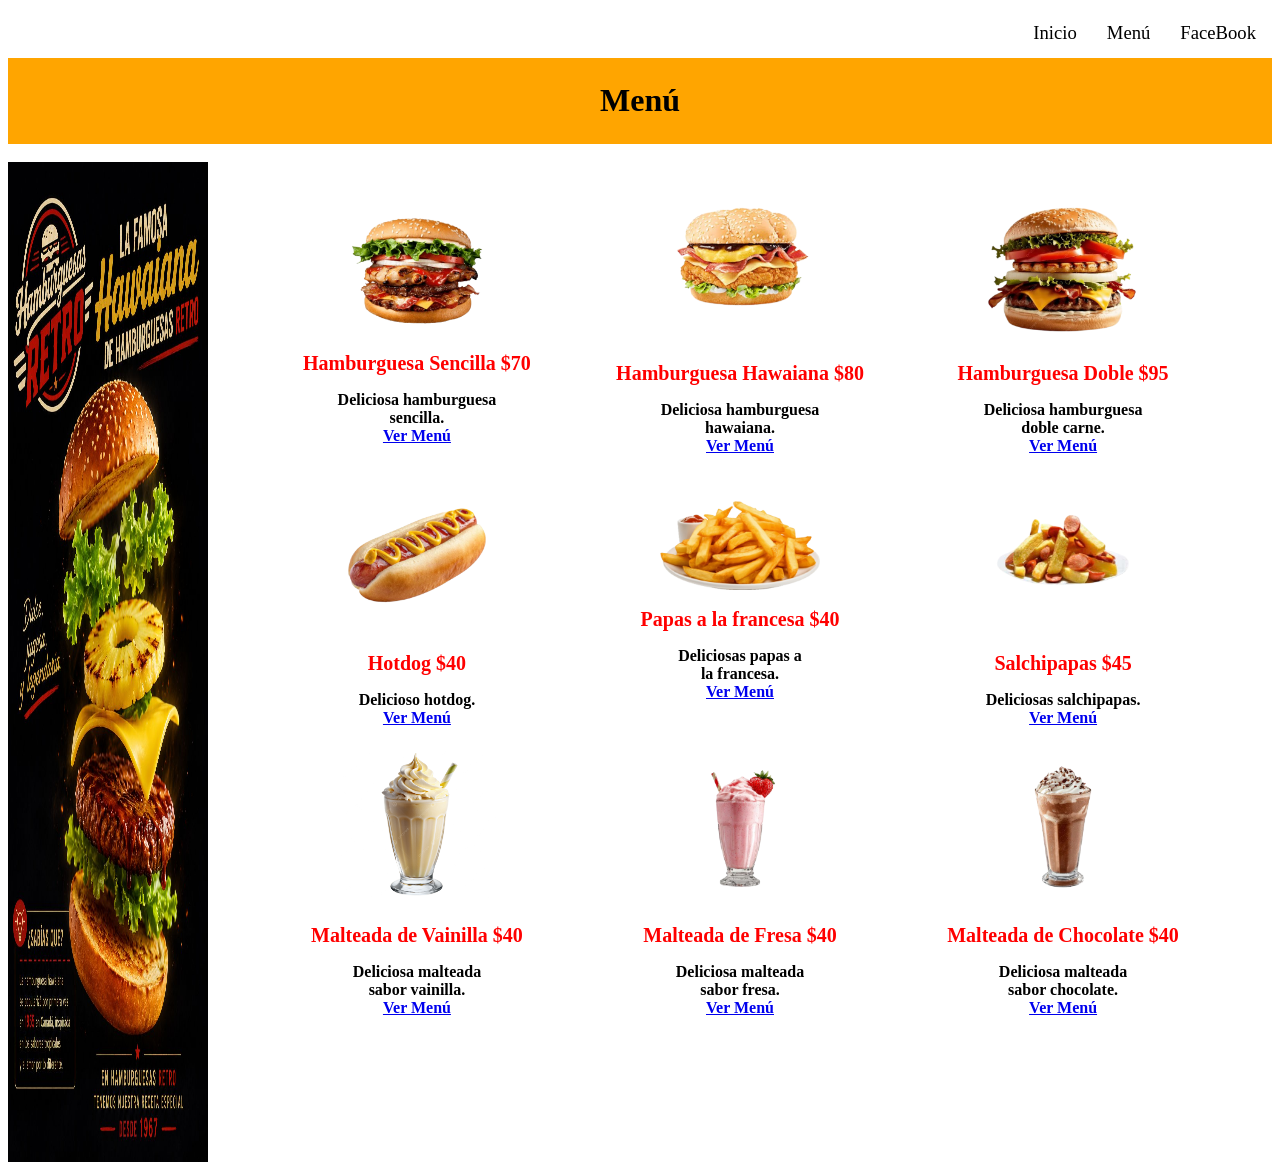
==== menu.html @ c583d1f9 "Add files via upload" ====
<!DOCTYPE html>
<html>
<head>
	<meta charset="utf-8">
	<meta name="viewport" content="width=device-width, initial-scale=1">
	<title>Hamburgusas Retro</title>
	<link rel="icon" href="img/logo.png">
	<link rel = "stylesheet" type="text/css" href="estilos.css">
</head>
<body>
	<div id="encabezado">
		<table  align="right"> <!--barra de botones-->
			<tr>
				<th>
					<a href="index.html">
					<button id="inicio">Inicio</button>
				</a>
				</th>
				<th>
					<a href="menu.html">
					<button id="menu">Menú</button>
				</th>
				<th>
					<a href="https://www.facebook.com/share/19niZVmmDp/" target="_blank">
					<button id="web">FaceBook</button>
				</a>
				</th>
			</tr>
		</table>
		<br>

		<table bgcolor="orange" width="100%">

		  	<tr>
					   		<td>
					   			<h1 style="color:black;" align="center">Menú</h1>
					   			
					   		</td>
			</tr>
		</table>
		<br>

		

		<a href="img/pu1.jpg" target="_blank">
					<img class="personal" src="img/pu1.jpg" width="200px" height="1000px" align="left">
				</a>




		

	</div>

	<div id="cuerpo">
		

		
					

				


			
		<table align="center">
			<tr>
				<th>
					<a href="img/icono1.png" target="_blank">
					<img class="personal" src="img/icono1.1.png" title="Hamburguesa Sencilla">
				</a>
					<h1>Hamburguesa Sencilla $70</h1>
					<p>Deliciosa hamburguesa<br>
					   sencilla. <br>
					 <a href="menu/menu.pdf" target="_blank">Ver Menú</a> </p>
					
				</th>

				<th>
					<a href="img/hawai.jpg" target="_blank">
					<img class="personal"src="img/icono2.png" title="Hamburguesa Hawaiana">
				</a>
					<h1>Hamburguesa Hawaiana $80</h1>
					<p>Deliciosa hamburguesa<br>
					   hawaiana.<br>
					 <a href="menu/menu.pdf" target="_blank">Ver Menú</a> </p>
					
				</th>

				<th>
					<a href="img/doble.jpg" target="_blank">
					<img class="personal" src="img/icono3.png" title="Hamburguesa Doble">
				</a>
					<h1>Hamburguesa Doble $95</h1>
					<p>Deliciosa hamburguesa<br>
					   doble carne.<br>
					    <a href="menu/menu.pdf" target="_blank">Ver Menú</a> </p>
					
				</th>
			</tr>

			<tr>

				<th>
					<a href="img/hot.avif" target="_blank">
					<img class="personal" src="img/hot.png" title="Hotdog">
				</a>
					<h1>Hotdog $40</h1>
					<p>Delicioso hotdog.<br>
						 <a href="menu/menu.pdf" target="_blank">Ver Menú</a> </p>
					
				</th>

				<th>
					<a href="img/papas.webp" target="_blank">
					<img class="personal" src="img/papas.png" title="Papas a la francesa">
				</a>
					<h1>Papas a la francesa $40</h1>
					<p>Deliciosas papas a<br>
					   la francesa.<br>
					    <a href="menu/menu.pdf" target="_blank">Ver Menú</a> </p>
					
				</th>

				<th>
					<a href="img/salchi.jpg" target="_blank">
					<img class="personal" src="img/salchi.png" title="Salchipapas">
				</a>
					<h1>Salchipapas $45</h1>
					<p>Deliciosas salchipapas.<br>
						 <a href="menu/menu.pdf" target="_blank">Ver Menú</a> </p>
					
				</th>

			</tr>

			<tr>

				<th>
					<a href="img/vainilla.png" target="_blank">
					<img class="personal" src="img/vainilla.png" title="Malteada Vainilla">
				</a>
					<h1>Malteada de Vainilla $40</h1>
					<p>Deliciosa malteada<br>
					   sabor vainilla.<br>
					    <a href="menu/menu.pdf" target="_blank">Ver Menú</a> </p>
					
				</th>

				<th>
					<a href="img/fresa.jpg" target="_blank">
					<img class="personal" src="img/fresa.png" title="Malteada Fresa">
				</a>
					<h1>Malteada de Fresa $40</h1>
					<p>Deliciosa malteada<br>
					   sabor fresa.<br>
					    <a href="menu/menu.pdf" target="_blank">Ver Menú</a> </p>
					
				</th>

				<th>
					<a href="img/choco.jpg" target="_blank">
					<img class="personal" src="img/choco.png" title="Malteada Chocolate">
				</a>
					<h1>Malteada de Chocolate $40</h1>
					<p>Deliciosa malteada<br>
					   sabor chocolate.<br>
					    <a href="menu/menu.pdf" target="_blank">Ver Menú</a> </p>
					
				</th>








			</tr>
		</table>


		
	</div>

	



</body>
</html>
---- estilos.css ----
#encabezado button {
	padding:10px 12px;
	font-size:14pt;
	color:black;
	font-family:calibri;
	border:1px solid white;
	cursor:pointer;
	background-color:white;
	transition:.3s;

}
#encabezado button:hover{
	border: 1px solid red;
	color:red;
}

#cuerpo table{
	width:80%;
	padding:20px;

}

#cuerpo table th{
	width:32%;

}
#cuerpo table th img{
	width:50%;
}



#cuerpo table th h1{
	color:red;
	font-family:Algerian;
	font-size:15pt;
}

#cuerpo table th p{
	color:black;
	font-family:Algerian;
	font-size:12pt;
}

#tabla3 table td h1{
	color:orange;
	font-family:Algerian;
	font-size:14pt;
}

#tabla3 table td p{
	font-family:Algerian;
}

#tabla3 button {
	padding:10px 12px;
	font-size:14pt;
	color:black;
	font-family:calibri;
	border:1px solid white;
	cursor:pointer;
	background-color:white;
	transition:.3s;

}
#tabla3 button:hover{
	border: 1px solid red;
	color:red;
}

.personal:hover {
	filter:sepia(60%);

	transition: filter .4s ease;
}
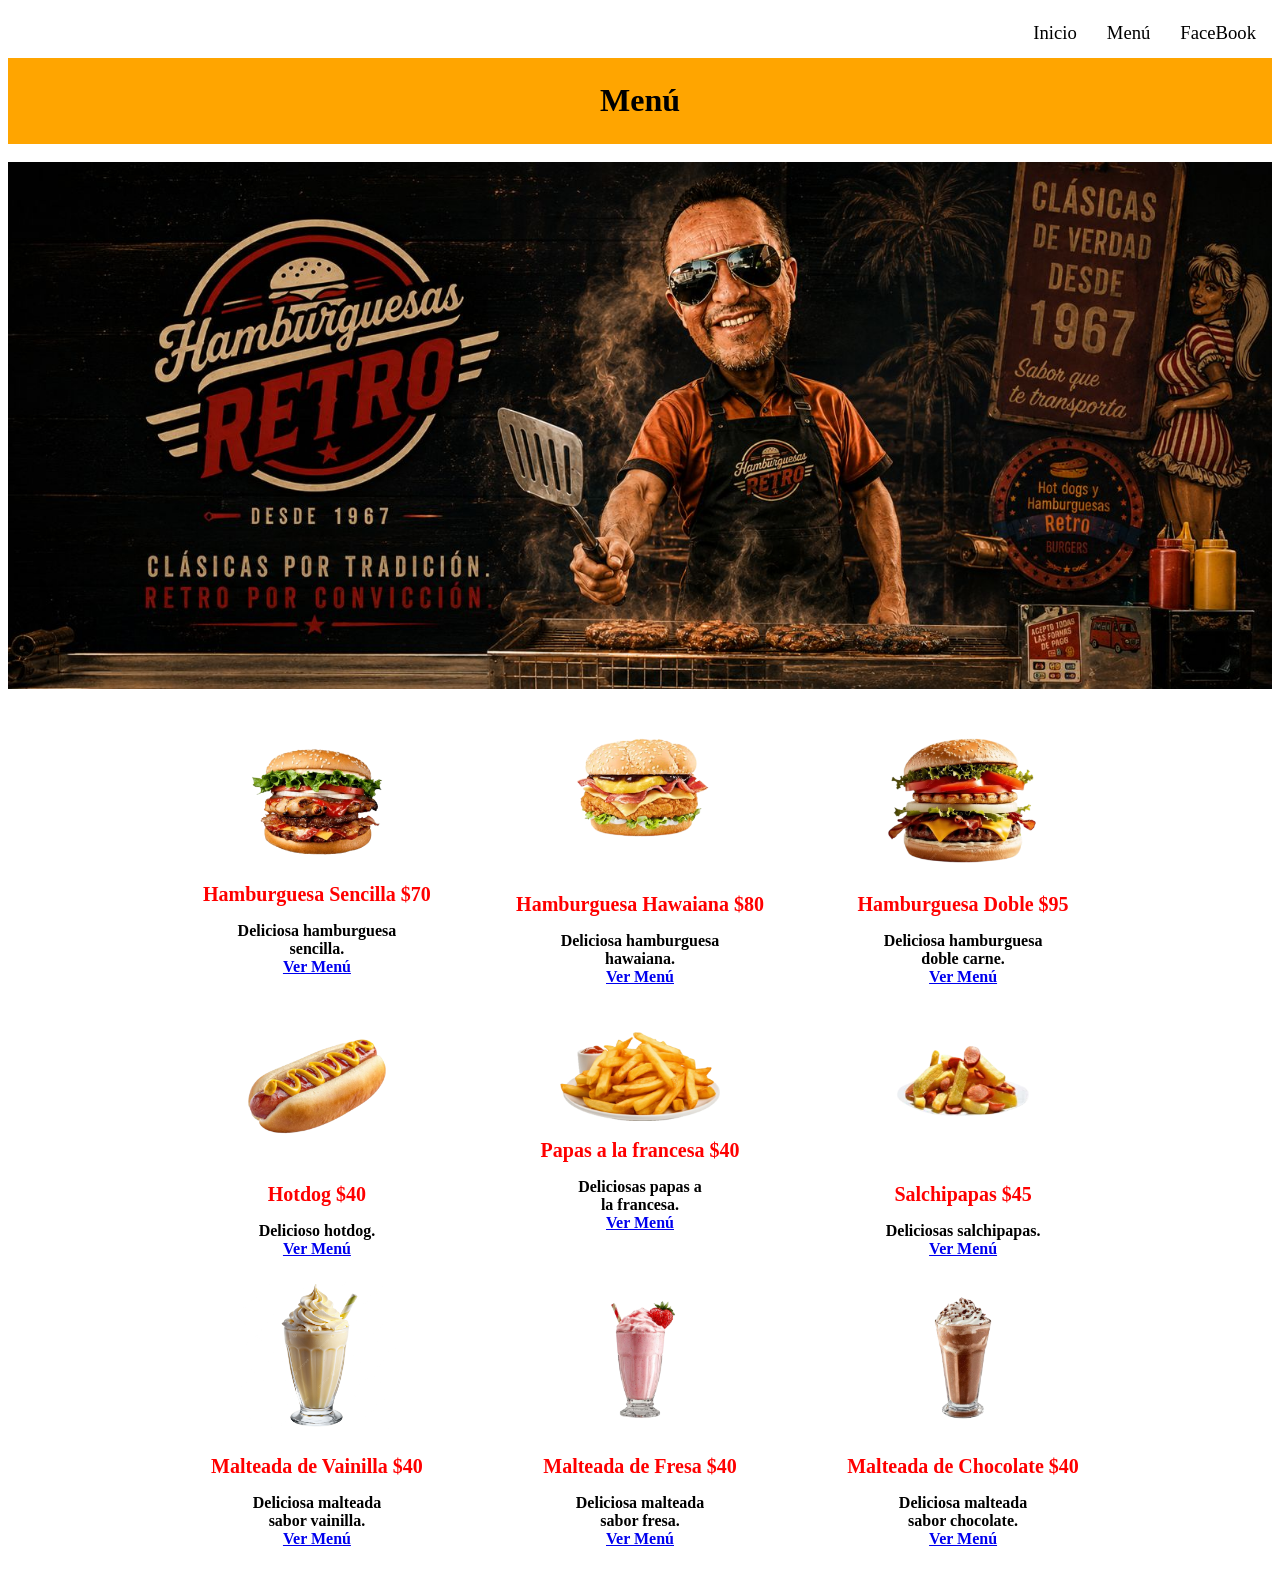
==== commit 43fa30f3: "Add files via upload" ====
--- a/menu.html
+++ b/menu.html
@@ -42,10 +42,9 @@
 
 		
 
-		<a href="img/pu1.jpg" target="_blank">
-					<img class="personal" src="img/pu1.jpg" width="200px" height="1000px" align="left">
-				</a>
-
+		<a href="img/baner2.jpeg" target="_blank">
+		<img class="personal" src="img/baner2.jpeg" width="100%" title="Hamburguesas Retro">
+	</a>
 
 
 
